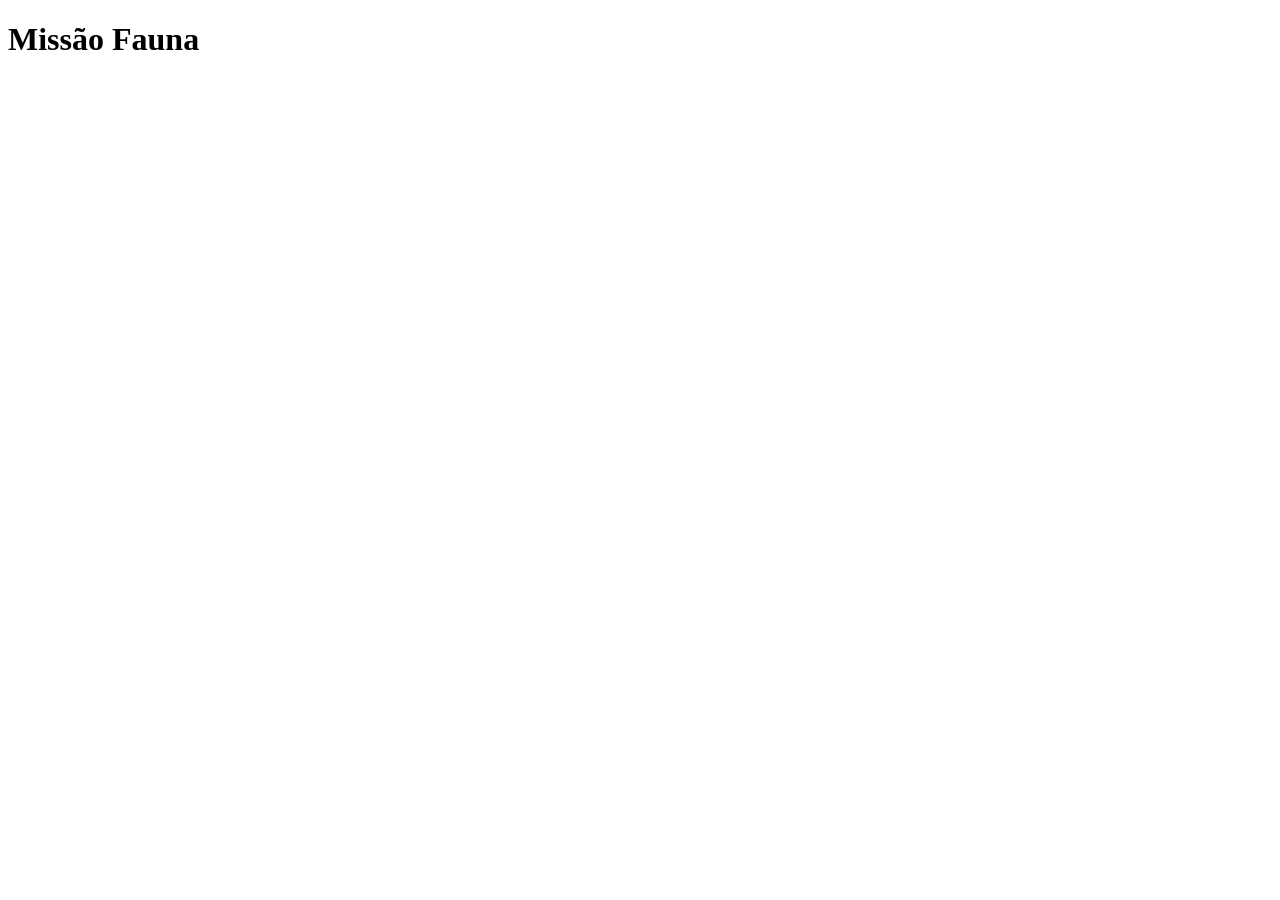
==== index.html @ 5fe19991 "nada ainda" ====
<!DOCTYPE html>
<html lang="en">
<head>
    <meta charset="UTF-8">
    <meta name="viewport" content="width=device-width, initial-scale=1.0">
    <title>Missão Fauna</title>
</head>
<body>
    <h1>Missão Fauna</h1>
</body>
</html>
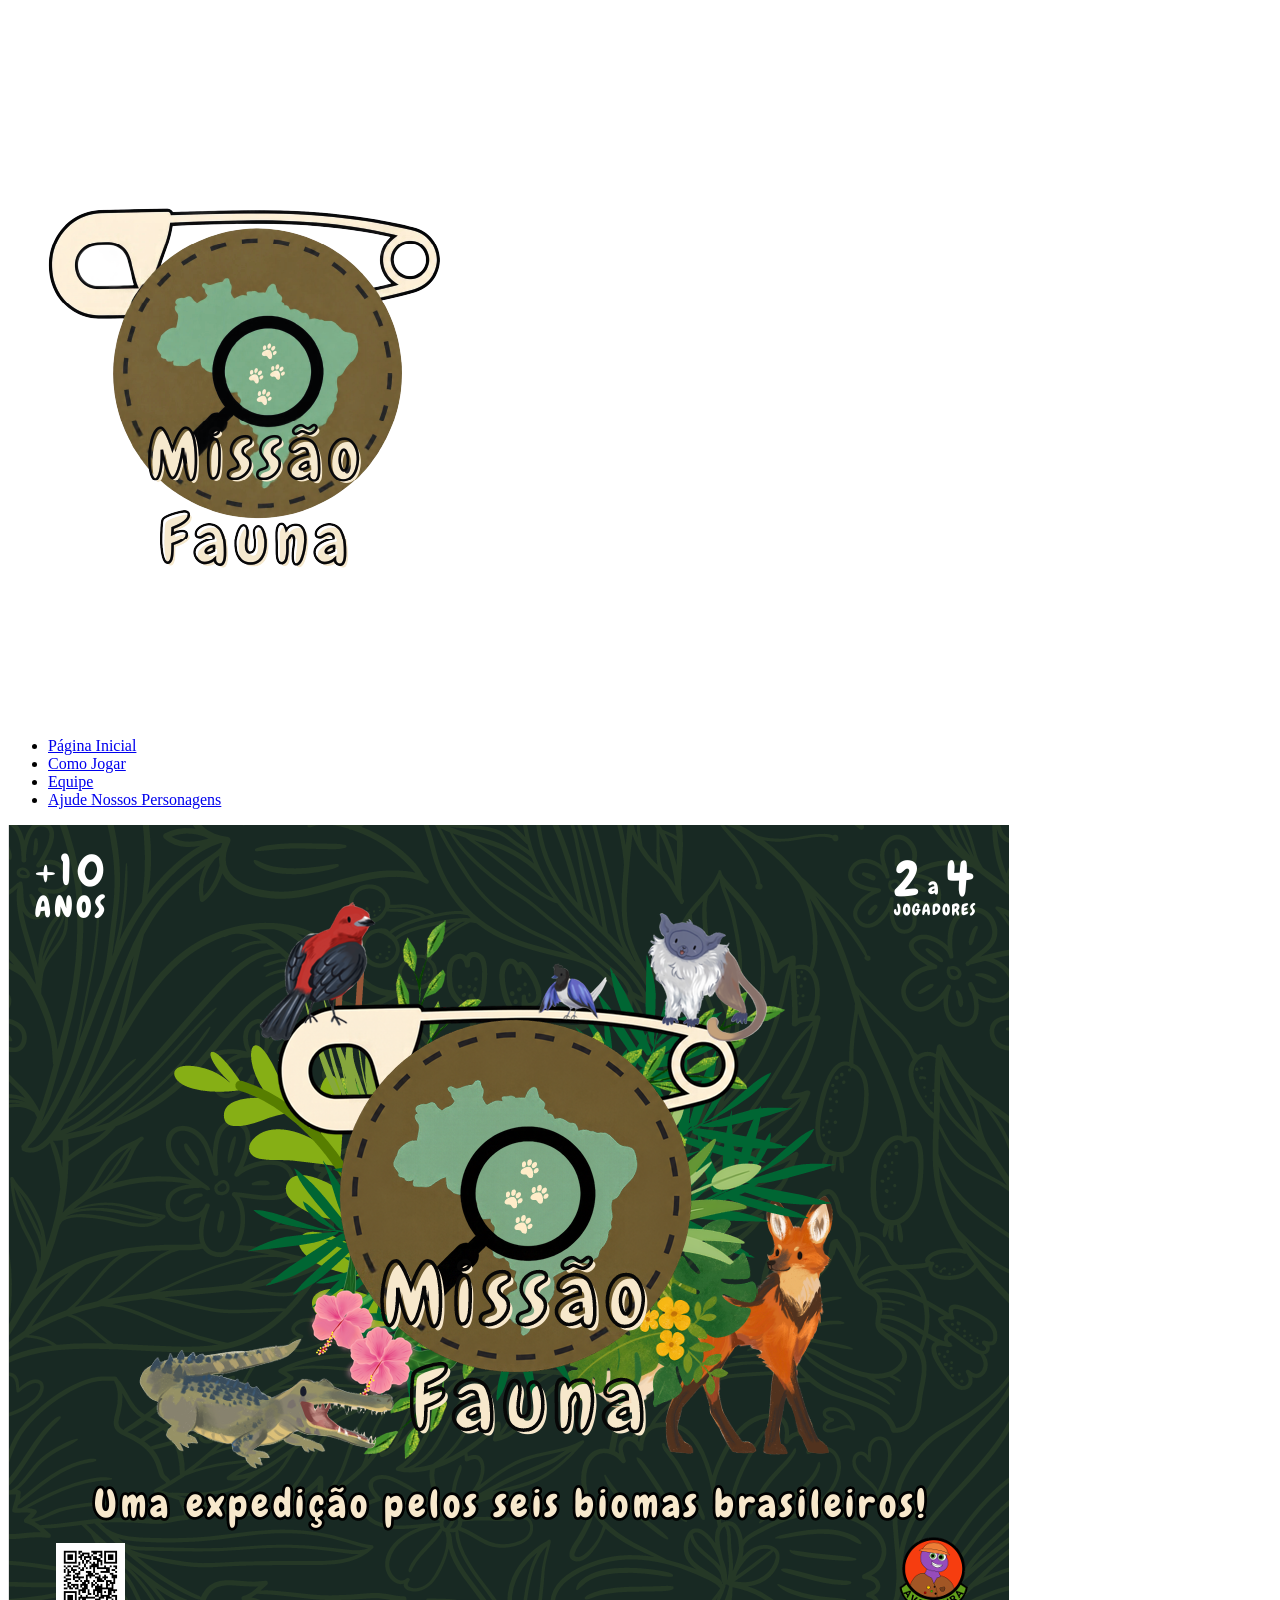
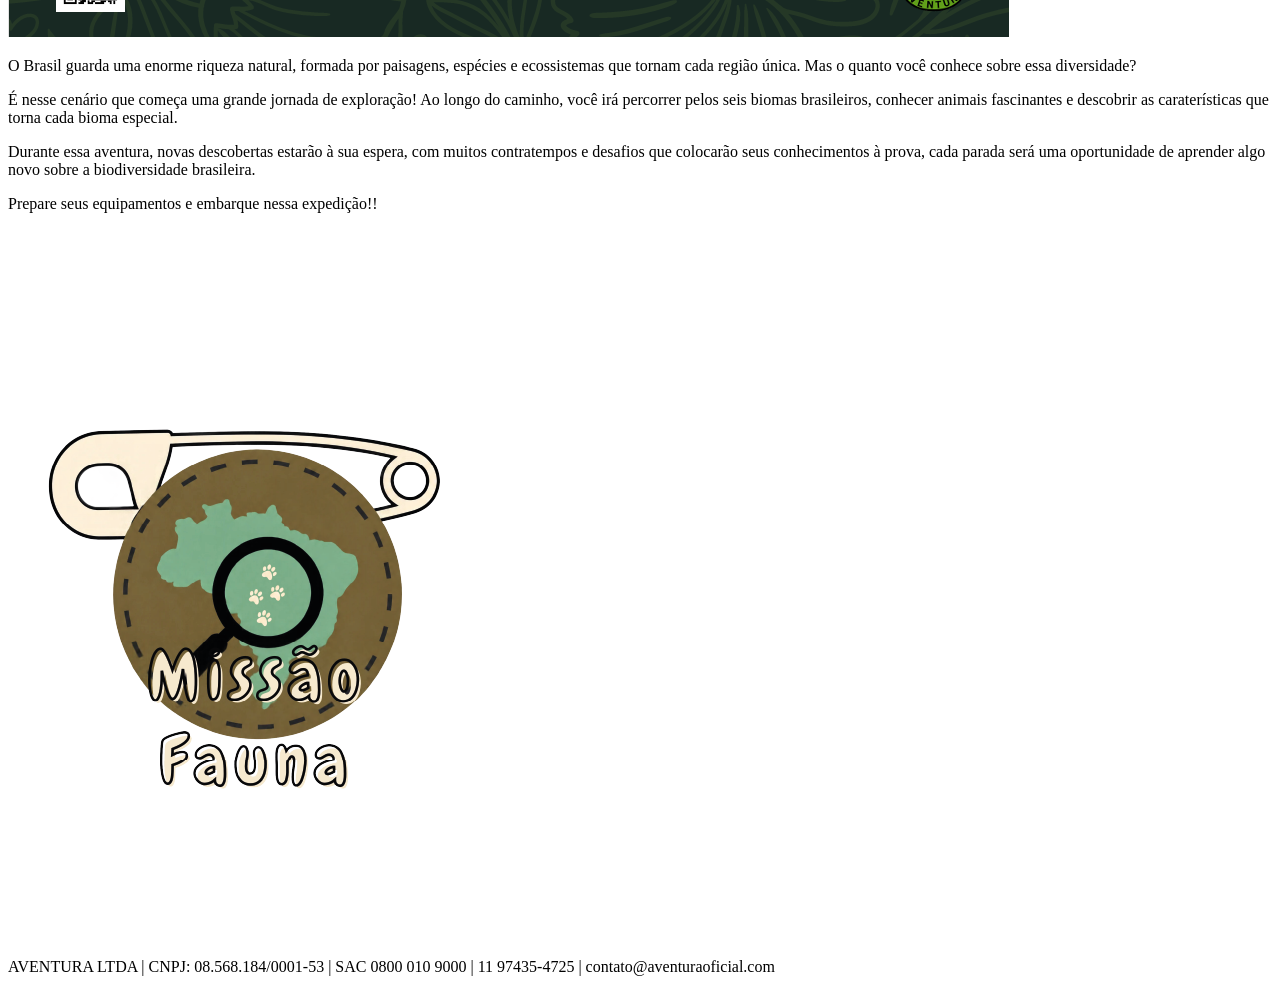
==== commit 7ac9bf1e: "primeira versao do site sem css" ====
--- a/index.html
+++ b/index.html
@@ -4,8 +4,46 @@
     <meta charset="UTF-8">
     <meta name="viewport" content="width=device-width, initial-scale=1.0">
     <title>Missão Fauna</title>
+    <link rel="stylesheet" href="missao-fauna-css.css">
 </head>
 <body>
-    <h1>Missão Fauna</h1>
+    <header>
+        <div>
+            <div> <!--div da imagem-->
+                <img src="logo-missao-fauna.png">
+            </div>
+            <nav> <!--menu de navegação-->
+                <ul>
+                    <li> <a href="index.html"> Página Inicial </a> </li>
+                    <li> <a href="como-jogar.html"> Como Jogar </a> </li>
+                    <li> <a href="equipe.html"> Equipe </a> </li>
+                    <li> <a href="ajude-nossos-personagens"> Ajude Nossos Personagens </a> </li>
+                </ul>
+            </nav>
+        </div>
+    </header>
+    <div> <!--Imagem mockup do jogo-->
+        <img src="foto-provisoria-home.png">
+    </div>
+    <div> <!--Texto de apresentação do jogo-->
+        <p>
+            O Brasil guarda uma enorme riqueza natural, formada por paisagens, espécies e ecossistemas que tornam cada região única. Mas o quanto você conhece sobre essa diversidade?
+        </p>
+        <p>
+            É nesse cenário que começa uma grande jornada de exploração! Ao longo do caminho, você irá percorrer pelos seis biomas brasileiros, conhecer animais fascinantes e descobrir as caraterísticas que torna cada bioma especial.
+        </p>
+        <p>
+            Durante essa aventura, novas descobertas estarão à sua espera, com muitos contratempos e desafios que colocarão seus conhecimentos à prova, cada parada será uma oportunidade de aprender algo novo sobre a biodiversidade brasileira.
+        </p>
+        <p>
+            Prepare seus equipamentos e embarque nessa expedição!!
+        </p>
+    </div>
+    <footer>
+        <img src="logo-missao-fauna.png">
+        <p>
+             AVENTURA LTDA | CNPJ: 08.568.184/0001-53 | SAC 0800 010 9000 | 11 97435-4725 | contato@aventuraoficial.com
+        </p>
+    </footer>
 </body>
 </html>
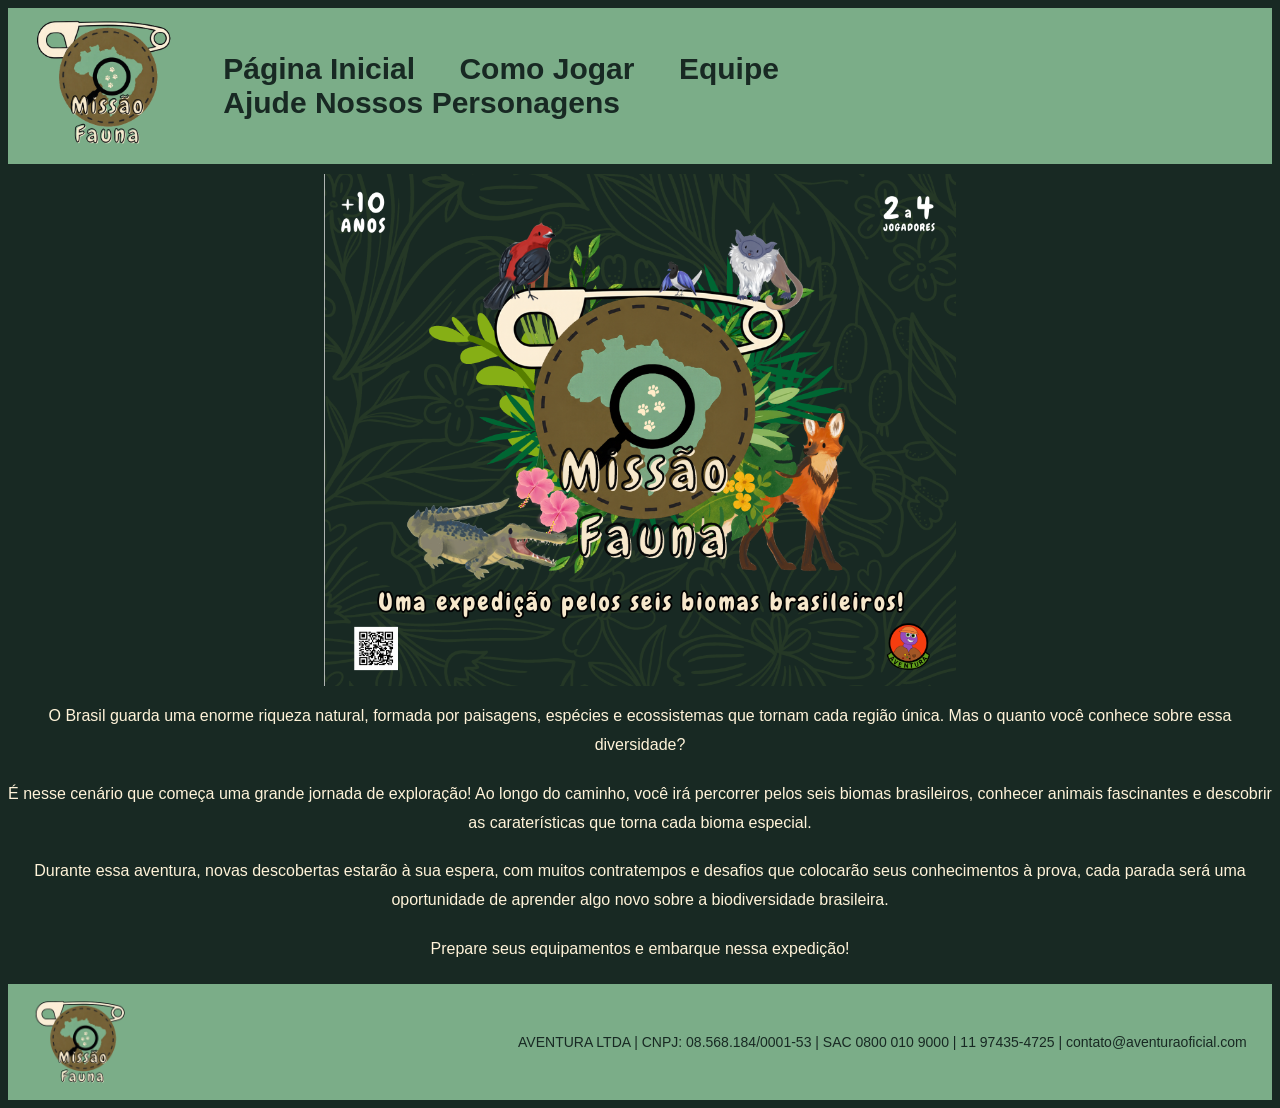
==== commit 9fd1705a: "primeiro css" ====
--- a/index.html
+++ b/index.html
@@ -7,25 +7,27 @@
     <link rel="stylesheet" href="missao-fauna-css.css">
 </head>
 <body>
-    <header>
-        <div>
+    <header> <!--cabeçalho do site-->
+        <div class="cabecalho">
             <div> <!--div da imagem-->
-                <img src="logo-missao-fauna.png">
+                <a href="index.html">
+                    <img src="logo-missao-fauna.png">
+                </a>
             </div>
-            <nav> <!--menu de navegação-->
+            <nav class="menu"> <!--menu de navegação-->
                 <ul>
                     <li> <a href="index.html"> Página Inicial </a> </li>
                     <li> <a href="como-jogar.html"> Como Jogar </a> </li>
                     <li> <a href="equipe.html"> Equipe </a> </li>
-                    <li> <a href="ajude-nossos-personagens"> Ajude Nossos Personagens </a> </li>
+                    <li> <a href="ajude-nossos-personagens.html"> Ajude Nossos Personagens </a> </li>
                 </ul>
             </nav>
         </div>
     </header>
-    <div> <!--Imagem mockup do jogo-->
+    <div class="imagem-jogo"> <!--Imagem mockup do jogo-->
         <img src="foto-provisoria-home.png">
     </div>
-    <div> <!--Texto de apresentação do jogo-->
+    <div class="texto"> <!--Texto de apresentação do jogo-->
         <p>
             O Brasil guarda uma enorme riqueza natural, formada por paisagens, espécies e ecossistemas que tornam cada região única. Mas o quanto você conhece sobre essa diversidade?
         </p>
@@ -36,7 +38,7 @@
             Durante essa aventura, novas descobertas estarão à sua espera, com muitos contratempos e desafios que colocarão seus conhecimentos à prova, cada parada será uma oportunidade de aprender algo novo sobre a biodiversidade brasileira.
         </p>
         <p>
-            Prepare seus equipamentos e embarque nessa expedição!!
+            Prepare seus equipamentos e embarque nessa expedição!
         </p>
     </div>
     <footer>
--- a/missao-fauna-css.css
+++ b/missao-fauna-css.css
@@ -0,0 +1,98 @@
+:root {
+    --verdeescuro: #182923;
+    --verdeapagado: #7bad88;
+    --creme: #fff3d9;
+    
+}
+body {
+    font-family: 'Trebuchet MS', 'Lucida Sans Unicode',
+    'Lucida Grande', 'Lucida Sans', Arial, sans-serif; /* Fonte */
+    color: var(--creme); /* Cor dos textos */
+    background-color: var(--verdeescuro); /* Fundo */
+}
+
+/* CABEÇALHO */
+header {
+    background-color: var(--verdeapagado); /* Fundo do cabeçalho */
+}
+
+header > .cabecalho {
+    display: flex; /* Logo e menu lado a lado */
+    align-items: center; /* Alinha verticalmente */
+    justify-content: space-between; /* Distribui os elementos */
+    padding: 2px 2%; /* Espaçamento interno */
+    min-height: 135px; /* Altura do cabeçalho */
+}
+
+/* LOGO */
+header img {
+    width: 150px; /* Largura da logo */
+    height: auto; /* Mantém proporção */
+}
+
+/* MENU */
+header ul {
+    list-style-type: none; /* Retira as bolinhas */
+}
+
+header li {
+    display: inline-block; /* Links lado a lado */
+    margin-right: 40px; /* Espaço entre links */
+}
+
+header a {
+    text-decoration: none; /* Retira sublinhado */
+    font-weight: bold; /* Texto em negrito */
+    color: var(--verdeescuro); /* Cor dos links */
+    font-size: 30px; /* Tamanho dos links */
+}
+
+header a:hover {
+    color: var(--creme); /* Cor ao passar o mouse */
+}
+
+/* IMAGEM DO JOGO */
+.imagem-jogo {
+    width: 50%; /* Largura da área */
+    margin: 10px auto; /* Centraliza horizontalmente */
+    text-align: center; /* Centraliza o conteúdo */
+}
+
+.imagem-jogo img {
+    width: 100%; /* Ocupa a largura da área */
+    height: auto; /* Mantém a proporção */
+    display: block; /* Evita espaços extras */
+    margin: 0 auto; /* Centraliza a imagem */
+}
+
+/* TEXTO DE APRESENTAÇÃO */
+.texto {
+    color: var(--creme); /* Cor do texto */
+    text-align: center; /* Texto centralizado */
+}
+
+.texto p {
+    font-size: 16px; /* Tamanho do texto */
+    line-height: 1.8; /* Espaçamento entre linhas */
+    margin-bottom: 20px; /* Espaço entre parágrafos */
+}
+
+/* RODAPÉ */
+footer {
+    background-color: var(--verdeapagado); /* Fundo verde */
+    color: var(--verdeescuro); /* Cor do texto */
+    padding: 10px 2%; /* Espaçamento interno */
+    display: flex; /* Logo e informações lado a lado */
+    align-items: center; /* Alinha verticalmente */
+    justify-content: space-between; /* Distribui elementos */
+}
+
+footer img {
+    width: 100px; /* Largura da logo */
+    height: auto; /* Mantém proporção */
+}
+
+footer p {
+    font-size: 14px; /* Tamanho do texto */
+    text-align: center; /* Centraliza informações */
+}
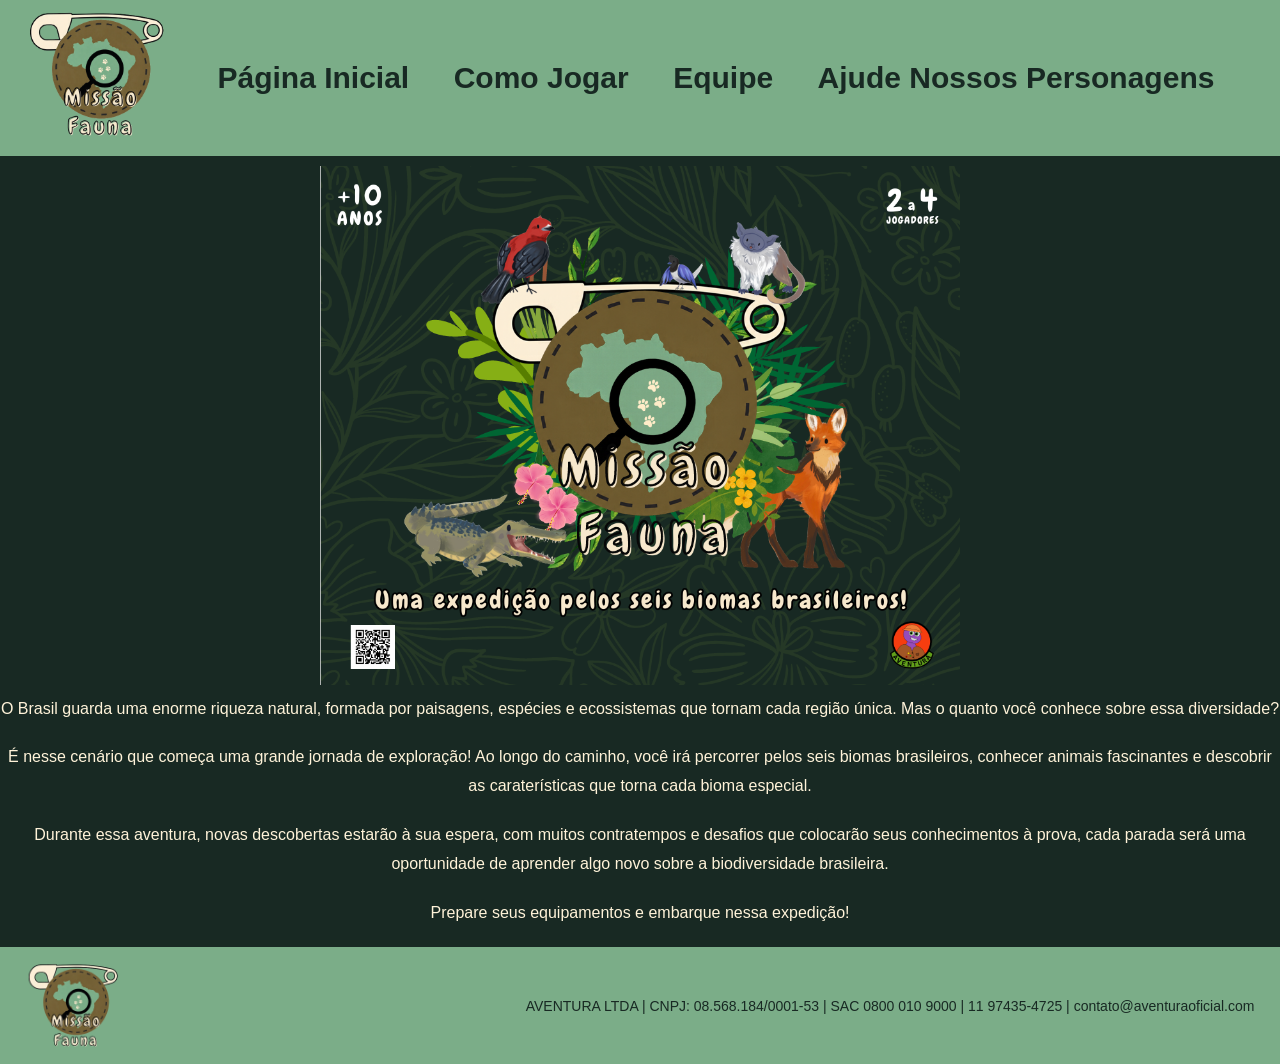
==== commit f576de62: "adição de rodapé em todas as páginas e ajuste das bordas do site." ====
--- a/index.html
+++ b/index.html
@@ -24,7 +24,7 @@
             </nav>
         </div>
     </header>
-    <div class="imagem-jogo"> <!--Imagem mockup do jogo-->
+    <div class="imagem-jogo"> <!--Imagem mockup do jogo para a página inicial-->
         <img src="foto-provisoria-home.png">
     </div>
     <div class="texto"> <!--Texto de apresentação do jogo-->
@@ -41,7 +41,7 @@
             Prepare seus equipamentos e embarque nessa expedição!
         </p>
     </div>
-    <footer>
+    <footer> <!--rodapé do site - contatos-->
         <img src="logo-missao-fauna.png">
         <p>
              AVENTURA LTDA | CNPJ: 08.568.184/0001-53 | SAC 0800 010 9000 | 11 97435-4725 | contato@aventuraoficial.com
--- a/missao-fauna-css.css
+++ b/missao-fauna-css.css
@@ -1,3 +1,9 @@
+* {
+    margin: 0; /* Remove as margens padrão dos elementos */
+    padding: 0; /* Remove os espaçamentos internos padrão */
+    box-sizing: border-box; /* Faz o padding e a borda serem considerados dentro da largura definida */
+}
+
 :root {
     --verdeescuro: #182923;
     --verdeapagado: #7bad88;
@@ -5,15 +11,21 @@
     
 }
 body {
+    margin: 0; /* Remove a margem padrão do navegador */
     font-family: 'Trebuchet MS', 'Lucida Sans Unicode',
     'Lucida Grande', 'Lucida Sans', Arial, sans-serif; /* Fonte */
     color: var(--creme); /* Cor dos textos */
     background-color: var(--verdeescuro); /* Fundo */
+    min-height: 100vh; /* Página ocupa pelo menos toda a altura da tela */
+    display: flex; /* Organiza as áreas da página */
+    flex-direction: column; /* Organiza verticalmente */
 }
+
 
 /* CABEÇALHO */
 header {
     background-color: var(--verdeapagado); /* Fundo do cabeçalho */
+    width: 100%; /* Ocupa toda a largura */
 }
 
 header > .cabecalho {
@@ -85,6 +97,7 @@
     display: flex; /* Logo e informações lado a lado */
     align-items: center; /* Alinha verticalmente */
     justify-content: space-between; /* Distribui elementos */
+    margin-top: auto; /* Empurra o rodapé para o final da página */
 }
 
 footer img {
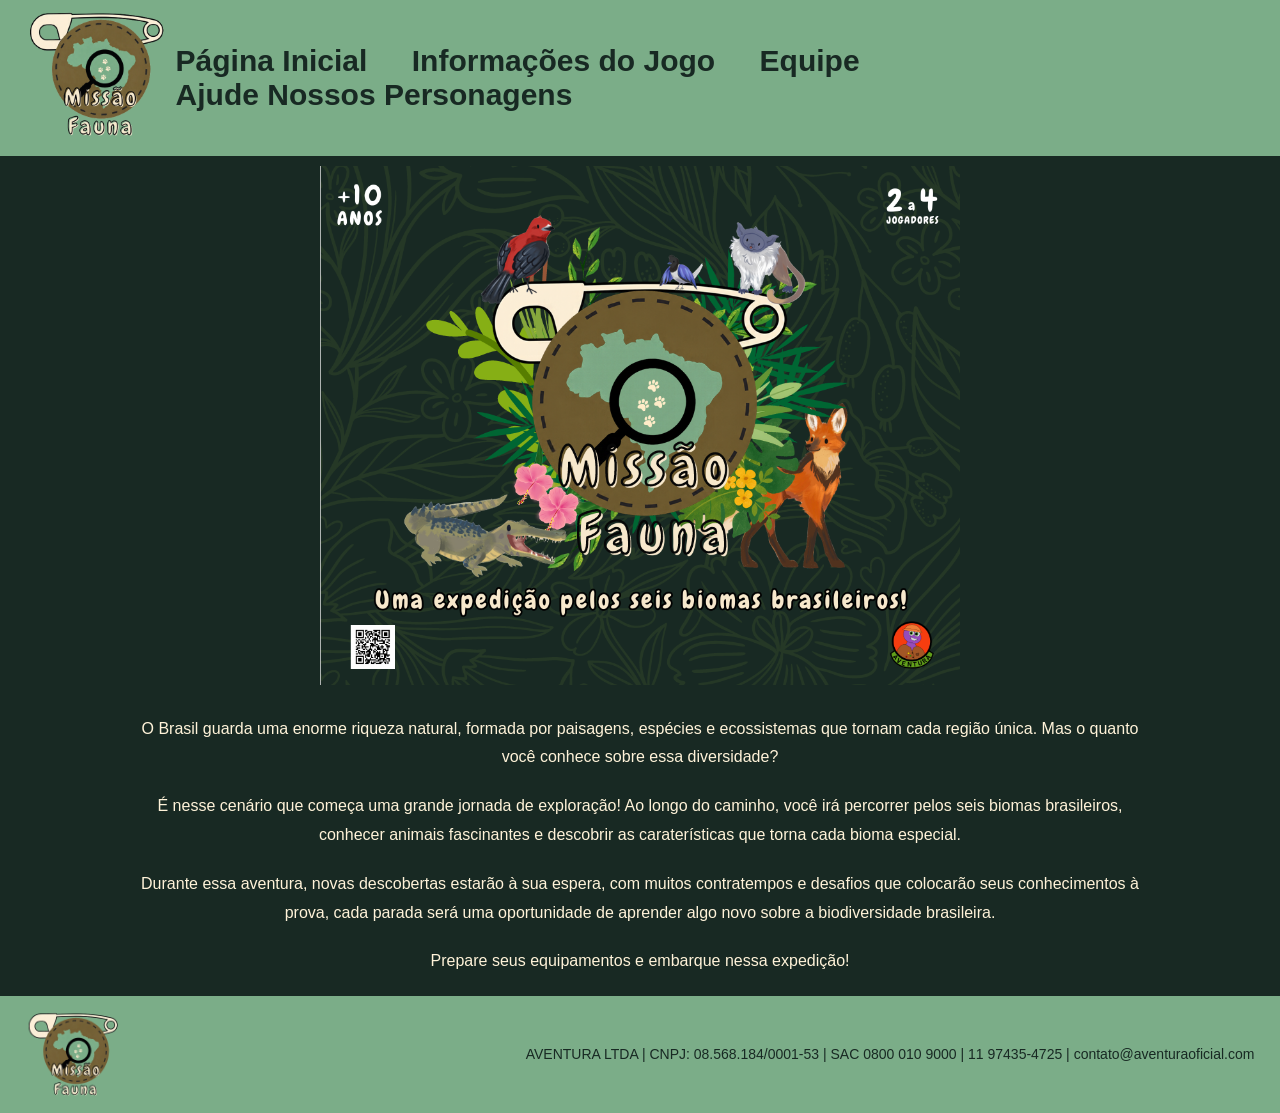
==== commit 73ad9152: "reorganização do projeto, ajustes no texto de apresentação e correção dos menus." ====
--- a/index.html
+++ b/index.html
@@ -11,23 +11,23 @@
         <div class="cabecalho">
             <div> <!--div da imagem-->
                 <a href="index.html">
-                    <img src="logo-missao-fauna.png">
+                    <img src="./imagens/logo-missao-fauna.png">
                 </a>
             </div>
             <nav class="menu"> <!--menu de navegação-->
                 <ul>
                     <li> <a href="index.html"> Página Inicial </a> </li>
-                    <li> <a href="como-jogar.html"> Como Jogar </a> </li>
-                    <li> <a href="equipe.html"> Equipe </a> </li>
-                    <li> <a href="ajude-nossos-personagens.html"> Ajude Nossos Personagens </a> </li>
+                    <li> <a href="./pages/infomacoes.html"> Informações do Jogo </a> </li>
+                    <li> <a href="./pages/equipe.html"> Equipe </a> </li>
+                    <li> <a href="./pages/ajude-nossos-personagens.html"> Ajude Nossos Personagens </a> </li>
                 </ul>
             </nav>
         </div>
     </header>
     <div class="imagem-jogo"> <!--Imagem mockup do jogo para a página inicial-->
-        <img src="foto-provisoria-home.png">
+        <img src="./imagens/foto-provisoria-home.png">
     </div>
-    <div class="texto"> <!--Texto de apresentação do jogo-->
+    <div class="apresentacao"> <!--Texto de apresentação do jogo-->
         <p>
             O Brasil guarda uma enorme riqueza natural, formada por paisagens, espécies e ecossistemas que tornam cada região única. Mas o quanto você conhece sobre essa diversidade?
         </p>
@@ -42,7 +42,7 @@
         </p>
     </div>
     <footer> <!--rodapé do site - contatos-->
-        <img src="logo-missao-fauna.png">
+        <img src="./imagens/logo-missao-fauna.png">
         <p>
              AVENTURA LTDA | CNPJ: 08.568.184/0001-53 | SAC 0800 010 9000 | 11 97435-4725 | contato@aventuraoficial.com
         </p>
--- a/missao-fauna-css.css
+++ b/missao-fauna-css.css
@@ -78,15 +78,17 @@
 }
 
 /* TEXTO DE APRESENTAÇÃO */
-.texto {
+.apresentacao {
     color: var(--creme); /* Cor do texto */
     text-align: center; /* Texto centralizado */
 }
 
-.texto p {
+.apresentacao p {
     font-size: 16px; /* Tamanho do texto */
     line-height: 1.8; /* Espaçamento entre linhas */
     margin-bottom: 20px; /* Espaço entre parágrafos */
+    margin: 20px auto 20px; /* Centraliza o parágrafo */
+    width: 1000px; /* Comprimento do texto */
 }
 
 /* RODAPÉ */
@@ -108,4 +110,5 @@
 footer p {
     font-size: 14px; /* Tamanho do texto */
     text-align: center; /* Centraliza informações */
-}+}
+
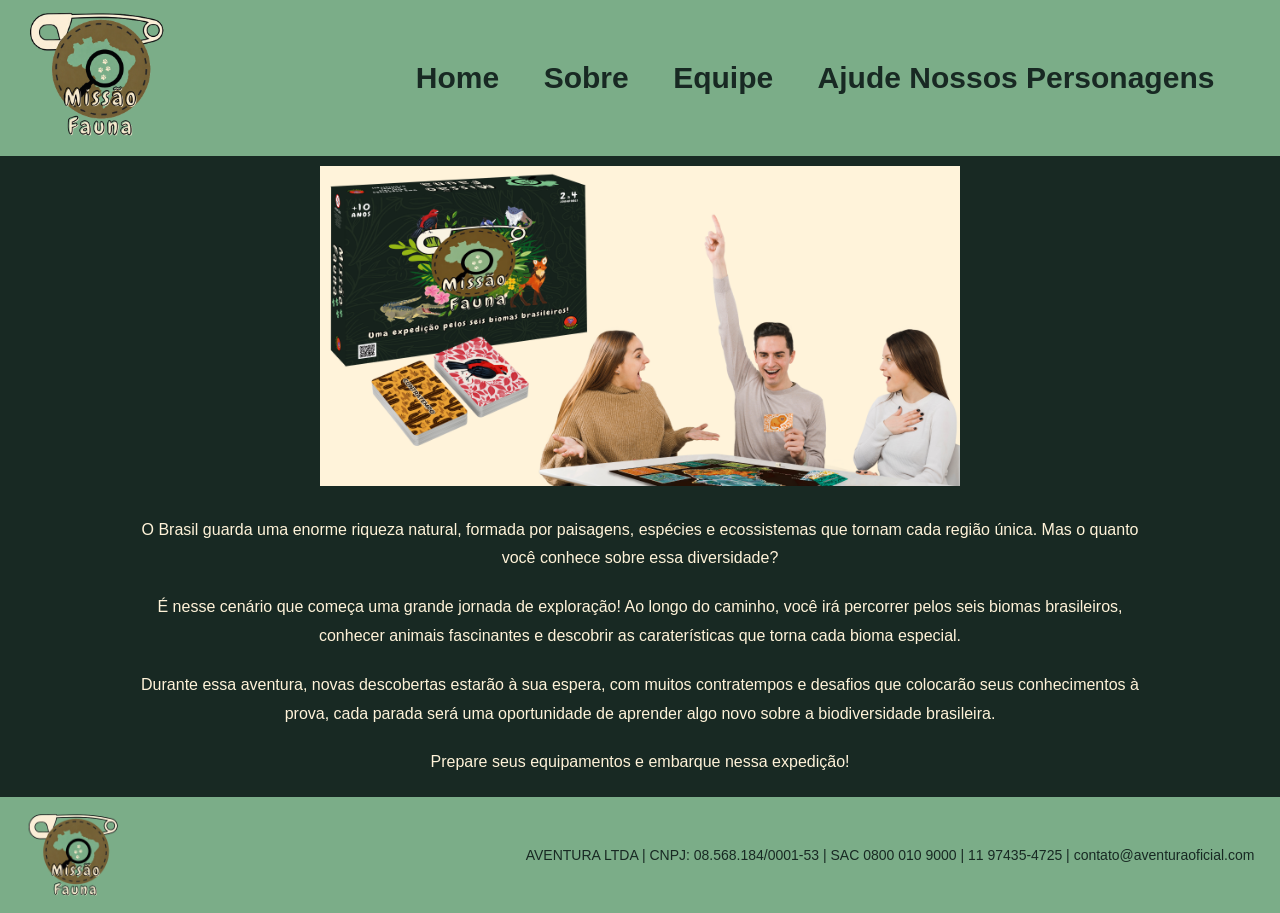
==== commit 63caffbf: "css do carometro" ====
--- a/index.html
+++ b/index.html
@@ -16,8 +16,8 @@
             </div>
             <nav class="menu"> <!--menu de navegação-->
                 <ul>
-                    <li> <a href="index.html"> Página Inicial </a> </li>
-                    <li> <a href="./pages/infomacoes.html"> Informações do Jogo </a> </li>
+                    <li> <a href="index.html"> Home </a> </li>
+                    <li> <a href="./pages/infomacoes.html"> Sobre </a> </li>
                     <li> <a href="./pages/equipe.html"> Equipe </a> </li>
                     <li> <a href="./pages/ajude-nossos-personagens.html"> Ajude Nossos Personagens </a> </li>
                 </ul>
@@ -25,7 +25,7 @@
         </div>
     </header>
     <div class="imagem-jogo"> <!--Imagem mockup do jogo para a página inicial-->
-        <img src="./imagens/foto-provisoria-home.png">
+        <img src="./imagens/banner-home-hotsite.png">
     </div>
     <div class="apresentacao"> <!--Texto de apresentação do jogo-->
         <p>
--- a/missao-fauna-css.css
+++ b/missao-fauna-css.css
@@ -8,6 +8,7 @@
     --verdeescuro: #182923;
     --verdeapagado: #7bad88;
     --creme: #fff3d9;
+    --marrom: #29170b;
     
 }
 body {
@@ -112,3 +113,223 @@
     text-align: center; /* Centraliza informações */
 }
 
+/* CARDS BIOMAS */
+.biomas {
+  width: 90%;
+  max-width: 1100px;
+  margin: 40px auto 80px;
+  display: grid;
+  grid-template-columns: repeat(3, 1fr);
+  gap: 25px;
+}
+
+.card {
+  position: relative;
+  aspect-ratio: 10 / 7.5;
+  overflow: hidden;
+  border-radius: 12px;
+  cursor: pointer;
+  -webkit-tap-highlight-color: transparent; /* tira o flash colorido ao tocar no celular */
+}
+
+/* Contorno visível só ao navegar pelo teclado */
+.card:focus {
+  outline: none;
+}
+
+.card:focus-visible {
+  outline: 3px solid #f5c542;
+  outline-offset: 3px;
+}
+
+/* As duas imagens ficam empilhadas, ocupando o card inteiro */
+.card img {
+  position: absolute;
+  inset: 0;
+  display: block;
+  width: 100%;
+  height: 100%;
+  object-fit: cover;
+}
+
+/* Antes do clique aparece a frente.
+   No clique, o verso aparece por cima com fade.
+   A frente não some, então não há clarão no meio da troca. */
+.card .verso {
+  z-index: 1;
+  opacity: 0;
+  transition: opacity 0.4s ease;
+}
+
+.card.ativo .verso {
+  opacity: 1;
+}
+
+/* Texto por cima das duas imagens */
+.info {
+  position: absolute;
+  inset: 0;
+  z-index: 2;
+  color: #000;
+  display: flex;
+  flex-direction: column;
+  align-items: center;
+  text-align: center;
+  padding: 20px;
+  overflow-y: auto;
+  opacity: 0;
+  pointer-events: none;
+  transition: opacity 0.4s ease;
+}
+
+.card.ativo .info {
+  opacity: 1;
+  pointer-events: auto;
+}
+
+/* Centraliza o texto na vertical sem cortar o topo quando ele é longo */
+.info > :first-child {
+  margin-top: auto;
+}
+
+.info > :last-child {
+  margin-bottom: auto;
+}
+
+.info h2 {
+  margin: 0 0 10px;
+  font-size: 1.4rem;
+}
+
+.info p {
+  margin: 0;
+  font-size: 0.9rem;
+  line-height: 1.4;
+}
+
+/* Tablets: 2 colunas */
+@media (max-width: 900px) {
+  .biomas {
+    grid-template-columns: repeat(2, 1fr);
+  }
+}
+
+/* Celulares: 1 coluna e um pouco menos de espaço interno */
+@media (max-width: 600px) {
+  .biomas {
+    grid-template-columns: 1fr;
+  }
+
+  .info {
+    padding: 14px;
+  }
+
+  .info h2 {
+    font-size: 1.2rem;
+  }
+}
+
+/* DIÁRIO DE CAMPO (HISTÓRIA E OBJETIVO) */
+
+#historia,
+#objetivo {
+  background-color: var(--creme);
+  color: var(--marrom);
+  width: 90%;
+  max-width: 1100px;
+  margin: 40px auto;
+  padding: 40px 50px;
+  border-radius: 6px;
+  box-shadow: 0 8px 24px rgba(0, 0, 0, 0.35); /* sombra de papel sobre a mesa */
+}
+
+/* Títulos */
+#historia > h2,
+#objetivo > h2 {
+  font-size: 2rem;
+  margin-bottom: 8px;
+}
+
+#historia > h4 {
+  font-style: italic;
+  font-weight: normal;
+  opacity: 0.8;
+  margin-bottom: 24px;
+}
+
+/* Parágrafos e lista (só os diretos da seção, para não afetar os cards) */
+#historia > p,
+#objetivo > p {
+  line-height: 1.8;
+  margin-bottom: 16px;
+}
+
+#objetivo > ul {
+  padding-left: 24px;
+  line-height: 1.8;
+  margin-bottom: 16px;
+}
+
+/* Cards dentro da página do diário */
+#historia .biomas {
+  width: 100%;
+  margin: 32px auto 0;
+}
+
+/* Celular: menos espaço interno */
+@media (max-width: 600px) {
+  #historia,
+  #objetivo {
+    width: 94%;
+    padding: 24px 20px;
+  }
+
+  #historia > h2,
+  #objetivo > h2 {
+    font-size: 1.6rem;
+  }
+}
+
+/* CARÔMETRO (EQUIPE) */
+.carometro {
+  width: 90%;
+  max-width: 1000px; /* mesma largura da grade de biomas dentro do diário */
+  margin: 40px auto 80px;
+  display: flex;
+  flex-wrap: wrap;
+  justify-content: center; /* centraliza a carta que sobra na última linha */
+  gap: 25px;
+}
+
+/* Cada carta: mesmo formato e cantos das cards dos biomas */
+.carometro > div {
+  width: calc((100% - 50px) / 3); /* 3 por linha, descontando os 2 espaços de 25px */
+  aspect-ratio: 10 / 7.5;
+  overflow: hidden;
+  border-radius: 12px;
+}
+
+.carometro img {
+  display: block;
+  width: 100%;
+  height: 100%;
+  object-fit: cover;
+}
+
+/* Tablets: 2 por linha */
+@media (max-width: 900px) {
+  .carometro > div {
+    width: calc((100% - 25px) / 2);
+  }
+}
+
+/* Celulares: 1 por linha */
+@media (max-width: 600px) {
+  .carometro {
+    width: 94%;
+  }
+
+  .carometro > div {
+    width: 100%;
+  }
+}
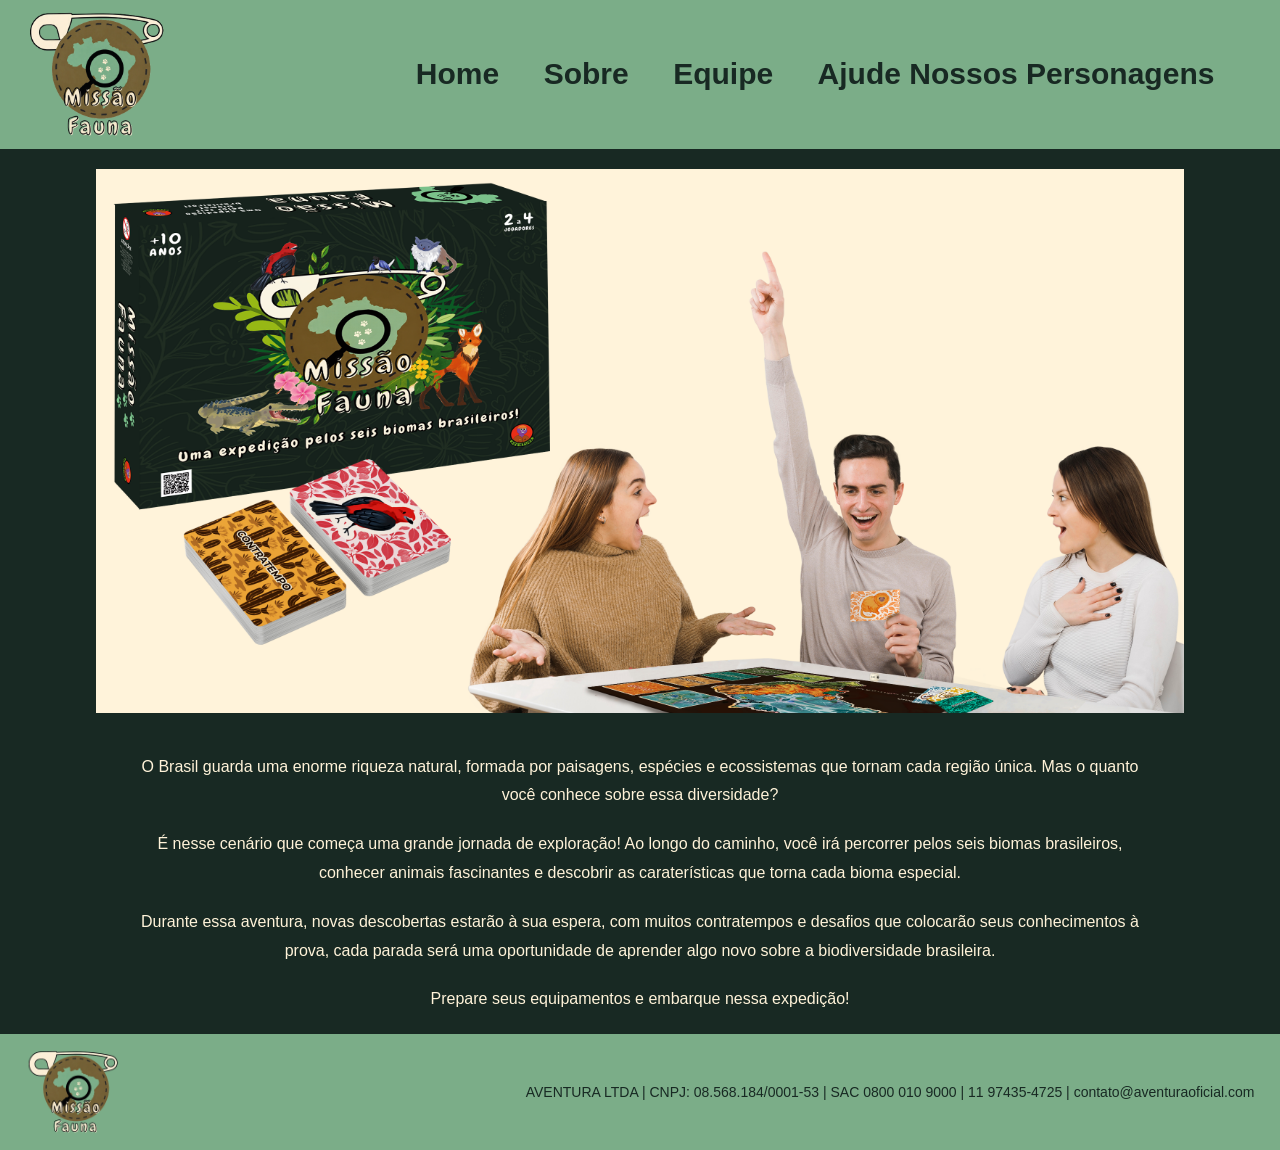
==== commit f81bcffd: "Ajustes de responsividade" ====
--- a/index.html
+++ b/index.html
@@ -5,6 +5,7 @@
     <meta name="viewport" content="width=device-width, initial-scale=1.0">
     <title>Missão Fauna</title>
     <link rel="stylesheet" href="missao-fauna-css.css">
+    <script src="script.js" defer></script>
 </head>
 <body>
     <header> <!--cabeçalho do site-->
@@ -14,7 +15,12 @@
                     <img src="./imagens/logo-missao-fauna.png">
                 </a>
             </div>
-            <nav class="menu"> <!--menu de navegação-->
+            <button class="menu-burger" type="button" aria-label="Abrir menu" aria-expanded="false" aria-controls="menu-principal"> <!--botão do menu no celular-->
+                <span></span>
+                <span></span>
+                <span></span>
+            </button>
+            <nav class="menu" id="menu-principal"> <!--menu de navegação-->
                 <ul>
                     <li> <a href="index.html"> Home </a> </li>
                     <li> <a href="./pages/infomacoes.html"> Sobre </a> </li>
@@ -25,7 +31,7 @@
         </div>
     </header>
     <div class="imagem-jogo"> <!--Imagem mockup do jogo para a página inicial-->
-        <img src="./imagens/banner-home-hotsite.png">
+        <img src="./imagens/banner-home-hotsite.png" alt="Banner do jogo Missão Fauna">
     </div>
     <div class="apresentacao"> <!--Texto de apresentação do jogo-->
         <p>
@@ -41,6 +47,11 @@
             Prepare seus equipamentos e embarque nessa expedição!
         </p>
     </div>
+    <button class="voltar-topo" type="button" aria-label="Voltar ao início da página"> <!--botão de voltar ao topo-->
+        <svg viewBox="0 0 24 24" width="24" height="24" aria-hidden="true">
+            <path d="M12 5l-7 7m7-7l7 7M12 5v14" fill="none" stroke="currentColor" stroke-width="2.5" stroke-linecap="round" stroke-linejoin="round"/>
+        </svg>
+    </button>
     <footer> <!--rodapé do site - contatos-->
         <img src="./imagens/logo-missao-fauna.png">
         <p>
--- a/missao-fauna-css.css
+++ b/missao-fauna-css.css
@@ -1,7 +1,29 @@
+/* =========================================================
+   MISSÃO FAUNA - FOLHA DE ESTILO
+   ---------------------------------------------------------
+   Índice:
+     1. Reset e variáveis de cor
+     2. Base (body)
+     3. Cabeçalho (logo + menu)
+     4. Menu burger (botão do celular)
+     5. Página inicial (banner + apresentação)
+     6. Rodapé
+     7. Submenu da página Informações
+        + Diário de campo (seções História e Objetivo)
+     8. Cards dos biomas
+     9. Carômetro (página Equipe)
+    10. Botão de voltar ao topo
+    11. Responsividade (telas médias, tablets e celulares)
+   ========================================================= */
+
+
+/* =========================================================
+   1. RESET E VARIÁVEIS DE COR
+   ========================================================= */
 * {
     margin: 0; /* Remove as margens padrão dos elementos */
     padding: 0; /* Remove os espaçamentos internos padrão */
-    box-sizing: border-box; /* Faz o padding e a borda serem considerados dentro da largura definida */
+    box-sizing: border-box; /* Padding e borda ficam dentro da largura definida */
 }
 
 :root {
@@ -9,10 +31,19 @@
     --verdeapagado: #7bad88;
     --creme: #fff3d9;
     --marrom: #29170b;
-    
-}
+    --amarelo: #f5c542; /* Contorno de foco (navegação por teclado) */
+}
+
+/* Imagens nunca ultrapassam a largura da tela */
+img {
+    max-width: 100%;
+}
+
+
+/* =========================================================
+   2. BASE
+   ========================================================= */
 body {
-    margin: 0; /* Remove a margem padrão do navegador */
     font-family: 'Trebuchet MS', 'Lucida Sans Unicode',
     'Lucida Grande', 'Lucida Sans', Arial, sans-serif; /* Fonte */
     color: var(--creme); /* Cor dos textos */
@@ -23,10 +54,14 @@
 }
 
 
-/* CABEÇALHO */
+/* =========================================================
+   3. CABEÇALHO
+   ========================================================= */
 header {
     background-color: var(--verdeapagado); /* Fundo do cabeçalho */
     width: 100%; /* Ocupa toda a largura */
+    position: relative; /* Referência para o menu suspenso do celular */
+    z-index: 10; /* Menu aberto fica por cima do conteúdo */
 }
 
 header > .cabecalho {
@@ -37,13 +72,14 @@
     min-height: 135px; /* Altura do cabeçalho */
 }
 
-/* LOGO */
+/* --- Logo --- */
 header img {
+    display: block; /* Evita espaço extra embaixo da imagem */
     width: 150px; /* Largura da logo */
     height: auto; /* Mantém proporção */
 }
 
-/* MENU */
+/* --- Menu de navegação --- */
 header ul {
     list-style-type: none; /* Retira as bolinhas */
 }
@@ -64,10 +100,62 @@
     color: var(--creme); /* Cor ao passar o mouse */
 }
 
-/* IMAGEM DO JOGO */
+
+/* =========================================================
+   4. MENU BURGER (só aparece no celular/tablet - ver seção 10)
+   ========================================================= */
+.menu-burger {
+    display: none; /* Escondido no computador */
+    flex-direction: column; /* Três tracinhos empilhados */
+    justify-content: center;
+    gap: 6px; /* Espaço entre os tracinhos */
+    width: 48px;
+    height: 48px;
+    padding: 8px;
+    background: none;
+    border: none;
+    cursor: pointer;
+    -webkit-tap-highlight-color: transparent; /* Tira o flash ao tocar */
+}
+
+/* Cada tracinho do burger */
+.menu-burger span {
+    display: block;
+    width: 100%;
+    height: 4px;
+    border-radius: 2px;
+    background-color: var(--verdeescuro);
+    transition: transform 0.3s ease, opacity 0.3s ease;
+}
+
+.menu-burger:focus-visible {
+    outline: 3px solid var(--amarelo);
+    outline-offset: 2px;
+}
+
+/* Animação: os tracinhos viram um "X" quando o menu está aberto */
+.menu-burger[aria-expanded="true"] span:nth-child(1) {
+    transform: translateY(10px) rotate(45deg);
+}
+
+.menu-burger[aria-expanded="true"] span:nth-child(2) {
+    opacity: 0;
+}
+
+.menu-burger[aria-expanded="true"] span:nth-child(3) {
+    transform: translateY(-10px) rotate(-45deg);
+}
+
+
+/* =========================================================
+   5. PÁGINA INICIAL
+   ========================================================= */
+
+/* --- Banner (imagem do jogo) --- */
 .imagem-jogo {
-    width: 50%; /* Largura da área */
-    margin: 10px auto; /* Centraliza horizontalmente */
+    width: 85%; /* Largura da área do banner */
+    max-width: 1400px; /* Limite em telas muito grandes */
+    margin: 20px auto; /* Centraliza horizontalmente */
     text-align: center; /* Centraliza o conteúdo */
 }
 
@@ -78,21 +166,24 @@
     margin: 0 auto; /* Centraliza a imagem */
 }
 
-/* TEXTO DE APRESENTAÇÃO */
+/* --- Texto de apresentação --- */
 .apresentacao {
     color: var(--creme); /* Cor do texto */
     text-align: center; /* Texto centralizado */
+    padding: 0 16px; /* Respiro nas laterais em telas pequenas */
 }
 
 .apresentacao p {
     font-size: 16px; /* Tamanho do texto */
     line-height: 1.8; /* Espaçamento entre linhas */
-    margin-bottom: 20px; /* Espaço entre parágrafos */
-    margin: 20px auto 20px; /* Centraliza o parágrafo */
-    width: 1000px; /* Comprimento do texto */
-}
-
-/* RODAPÉ */
+    margin: 20px auto; /* Centraliza o parágrafo */
+    max-width: 1000px; /* Comprimento máximo do texto */
+}
+
+
+/* =========================================================
+   6. RODAPÉ
+   ========================================================= */
 footer {
     background-color: var(--verdeapagado); /* Fundo verde */
     color: var(--verdeescuro); /* Cor do texto */
@@ -100,6 +191,7 @@
     display: flex; /* Logo e informações lado a lado */
     align-items: center; /* Alinha verticalmente */
     justify-content: space-between; /* Distribui elementos */
+    gap: 16px; /* Espaço entre logo e texto */
     margin-top: auto; /* Empurra o rodapé para o final da página */
 }
 
@@ -113,223 +205,469 @@
     text-align: center; /* Centraliza informações */
 }
 
-/* CARDS BIOMAS */
+
+/* =========================================================
+   7. SUBMENU DA PÁGINA INFORMAÇÕES
+   ========================================================= */
+
+/* Rolagem suave ao clicar nos links do submenu */
+html {
+    scroll-behavior: smooth;
+}
+
+/* Barra do submenu: fica grudada no topo ao rolar a página */
+.submenu {
+    position: sticky;
+    top: 0;
+    z-index: 5;
+    display: flex;
+    justify-content: center; /* Centraliza os botões */
+    gap: 16px;
+    padding: 16px;
+    background-color: var(--verdeescuro);
+    border-bottom: 1px solid rgba(123, 173, 136, 0.3); /* Linha sutil embaixo */
+}
+
+/* Cada botão do submenu */
+.submenu a {
+    display: flex;
+    flex-direction: column; /* Título em cima, subtítulo embaixo */
+    align-items: center;
+    text-align: center;
+    padding: 10px 24px;
+    border: 2px solid var(--verdeapagado);
+    border-radius: 999px; /* Formato de pílula */
+    color: var(--creme);
+    text-decoration: none;
+    font-weight: bold;
+    font-size: 16px;
+    white-space: nowrap; /* Não quebra o texto do botão */
+    transition: background-color 0.25s ease, color 0.25s ease;
+    -webkit-tap-highlight-color: transparent;
+}
+
+/* Subtítulo (ex.: "Diário de Campo") */
+.submenu small {
+    font-size: 12px;
+    font-weight: normal;
+    opacity: 0.8;
+}
+
+/* Botão ao passar o mouse ou da seção que está na tela */
+.submenu a:hover,
+.submenu a.ativo {
+    background-color: var(--verdeapagado);
+    color: var(--verdeescuro);
+}
+
+.submenu a:focus-visible {
+    outline: 3px solid var(--amarelo);
+    outline-offset: 3px;
+}
+
+/* Ao pular para uma seção, o título não fica escondido atrás do submenu */
+main section[id] {
+    scroll-margin-top: 110px;
+}
+
+
+/* =========================================================
+   7.1 DIÁRIO DE CAMPO (HISTÓRIA E OBJETIVO)
+   ========================================================= */
+#historia,
+#objetivo {
+    background-color: var(--creme);
+    color: var(--marrom);
+    width: 90%;
+    max-width: 1100px;
+    margin: 40px auto;
+    padding: 40px 50px;
+    border-radius: 6px;
+    box-shadow: 0 8px 24px rgba(0, 0, 0, 0.35); /* Sombra de papel sobre a mesa */
+}
+
+/* --- Títulos --- */
+#historia > h2,
+#objetivo > h2 {
+    font-size: 2rem;
+    margin-bottom: 8px;
+}
+
+#historia > h4 {
+    font-style: italic;
+    font-weight: normal;
+    opacity: 0.8;
+    margin-bottom: 24px;
+}
+
+/* --- Parágrafos e lista (só os diretos da seção, para não afetar os cards) --- */
+#historia > p,
+#objetivo > p {
+    line-height: 1.8;
+    margin-bottom: 16px;
+}
+
+#objetivo > ul {
+    padding-left: 24px;
+    line-height: 1.8;
+    margin-bottom: 16px;
+}
+
+/* --- Cards dentro da página do diário --- */
+#historia .biomas {
+    width: 100%;
+    margin: 32px auto 0;
+}
+
+
+/* =========================================================
+   8. CARDS DOS BIOMAS
+   ========================================================= */
 .biomas {
-  width: 90%;
-  max-width: 1100px;
-  margin: 40px auto 80px;
-  display: grid;
-  grid-template-columns: repeat(3, 1fr);
-  gap: 25px;
+    width: 90%;
+    max-width: 1100px;
+    margin: 40px auto 80px;
+    display: grid;
+    grid-template-columns: repeat(3, 1fr); /* 3 colunas no computador */
+    gap: 25px;
 }
 
 .card {
-  position: relative;
-  aspect-ratio: 10 / 7.5;
-  overflow: hidden;
-  border-radius: 12px;
-  cursor: pointer;
-  -webkit-tap-highlight-color: transparent; /* tira o flash colorido ao tocar no celular */
+    position: relative;
+    aspect-ratio: 10 / 7.5;
+    overflow: hidden;
+    border-radius: 12px;
+    cursor: pointer;
+    -webkit-tap-highlight-color: transparent; /* Tira o flash colorido ao tocar no celular */
 }
 
 /* Contorno visível só ao navegar pelo teclado */
 .card:focus {
-  outline: none;
+    outline: none;
 }
 
 .card:focus-visible {
-  outline: 3px solid #f5c542;
-  outline-offset: 3px;
+    outline: 3px solid var(--amarelo);
+    outline-offset: 3px;
 }
 
 /* As duas imagens ficam empilhadas, ocupando o card inteiro */
 .card img {
-  position: absolute;
-  inset: 0;
-  display: block;
-  width: 100%;
-  height: 100%;
-  object-fit: cover;
+    position: absolute;
+    inset: 0;
+    display: block;
+    width: 100%;
+    height: 100%;
+    object-fit: cover;
 }
 
 /* Antes do clique aparece a frente.
    No clique, o verso aparece por cima com fade.
    A frente não some, então não há clarão no meio da troca. */
 .card .verso {
-  z-index: 1;
-  opacity: 0;
-  transition: opacity 0.4s ease;
+    z-index: 1;
+    opacity: 0;
+    transition: opacity 0.4s ease;
 }
 
 .card.ativo .verso {
-  opacity: 1;
-}
-
-/* Texto por cima das duas imagens */
+    opacity: 1;
+}
+
+/* --- Texto por cima das duas imagens --- */
 .info {
-  position: absolute;
-  inset: 0;
-  z-index: 2;
-  color: #000;
-  display: flex;
-  flex-direction: column;
-  align-items: center;
-  text-align: center;
-  padding: 20px;
-  overflow-y: auto;
-  opacity: 0;
-  pointer-events: none;
-  transition: opacity 0.4s ease;
+    position: absolute;
+    inset: 0;
+    z-index: 2;
+    color: #000;
+    display: flex;
+    flex-direction: column;
+    align-items: center;
+    text-align: center;
+    padding: 20px;
+    overflow-y: auto;
+    opacity: 0;
+    pointer-events: none;
+    transition: opacity 0.4s ease;
 }
 
 .card.ativo .info {
-  opacity: 1;
-  pointer-events: auto;
+    opacity: 1;
+    pointer-events: auto;
 }
 
 /* Centraliza o texto na vertical sem cortar o topo quando ele é longo */
 .info > :first-child {
-  margin-top: auto;
+    margin-top: auto;
 }
 
 .info > :last-child {
-  margin-bottom: auto;
+    margin-bottom: auto;
 }
 
 .info h2 {
-  margin: 0 0 10px;
-  font-size: 1.4rem;
+    margin: 0 0 10px;
+    font-size: 1.4rem;
 }
 
 .info p {
-  margin: 0;
-  font-size: 0.9rem;
-  line-height: 1.4;
-}
-
-/* Tablets: 2 colunas */
+    margin: 0;
+    font-size: 0.9rem;
+    line-height: 1.4;
+}
+
+
+/* =========================================================
+   9. CARÔMETRO (EQUIPE)
+   ========================================================= */
+.carometro {
+    width: 90%;
+    max-width: 1000px; /* Mesma largura da grade de biomas dentro do diário */
+    margin: 40px auto 80px;
+    display: flex;
+    flex-wrap: wrap;
+    justify-content: center; /* Centraliza a carta que sobra na última linha */
+    gap: 25px;
+}
+
+/* Cada carta: mesmo formato e cantos dos cards dos biomas */
+.carometro > div {
+    width: calc((100% - 50px) / 3); /* 3 por linha, descontando os 2 espaços de 25px */
+    aspect-ratio: 10 / 7.5;
+    overflow: hidden;
+    border-radius: 12px;
+}
+
+.carometro img {
+    display: block;
+    width: 100%;
+    height: 100%;
+    object-fit: cover;
+}
+
+
+/* =========================================================
+   10. BOTÃO DE VOLTAR AO TOPO
+   ========================================================= */
+.voltar-topo {
+    position: fixed; /* Fica parado no canto da tela */
+    right: 24px;
+    bottom: 24px;
+    z-index: 20; /* Fica por cima de todo o conteúdo */
+    width: 48px;
+    height: 48px;
+    display: flex;
+    align-items: center;
+    justify-content: center;
+    background-color: var(--verdeapagado);
+    color: var(--verdeescuro); /* Cor da seta */
+    border: 2px solid var(--verdeescuro);
+    border-radius: 10px; /* Quadradinho com cantos arredondados */
+    box-shadow: 0 4px 12px rgba(0, 0, 0, 0.35);
+    cursor: pointer;
+    -webkit-tap-highlight-color: transparent;
+
+    /* Escondido até a pessoa rolar a página para baixo */
+    opacity: 0;
+    visibility: hidden;
+    transform: translateY(10px);
+    transition: opacity 0.3s ease, transform 0.3s ease, visibility 0.3s,
+                background-color 0.25s ease, color 0.25s ease;
+}
+
+/* Aparece quando a página foi rolada (classe colocada pelo script.js) */
+.voltar-topo.visivel {
+    opacity: 1;
+    visibility: visible;
+    transform: translateY(0);
+}
+
+.voltar-topo:hover {
+    background-color: var(--creme);
+}
+
+.voltar-topo:focus-visible {
+    outline: 3px solid var(--amarelo);
+    outline-offset: 3px;
+}
+
+
+/* =========================================================
+   11. RESPONSIVIDADE
+   ========================================================= */
+
+/* ---------- Telas médias (notebooks pequenos): até 1200px ---------- */
+@media (max-width: 1200px) {
+    /* Menu um pouco menor para caber numa linha só */
+    header li {
+        margin-right: 24px;
+    }
+
+    header a {
+        font-size: 22px;
+    }
+}
+
+/* ---------- Tablets: até 900px ---------- */
 @media (max-width: 900px) {
-  .biomas {
-    grid-template-columns: repeat(2, 1fr);
-  }
-}
-
-/* Celulares: 1 coluna e um pouco menos de espaço interno */
+
+    /* --- Cabeçalho mais baixo --- */
+    header > .cabecalho {
+        min-height: 90px;
+        padding: 6px 16px;
+    }
+
+    header img {
+        width: 100px;
+    }
+
+    /* --- Mostra o botão burger --- */
+    .menu-burger {
+        display: flex;
+    }
+
+    /* --- Menu vira uma lista suspensa embaixo do cabeçalho --- */
+    .menu {
+        position: absolute;
+        top: 100%; /* Logo abaixo do cabeçalho */
+        left: 0;
+        right: 0;
+        background-color: var(--verdeapagado);
+        box-shadow: 0 8px 16px rgba(0, 0, 0, 0.3);
+        display: none; /* Fechado por padrão */
+    }
+
+    .menu.aberto {
+        display: block; /* Aberto ao clicar no burger */
+    }
+
+    .menu ul {
+        display: flex;
+        flex-direction: column; /* Um link embaixo do outro */
+        padding: 8px 0;
+    }
+
+    header .menu li {
+        display: block;
+        margin: 0;
+        border-top: 1px solid rgba(24, 41, 35, 0.2); /* Linha separando os links */
+    }
+
+    header .menu a {
+        display: block; /* Área de toque ocupa a linha inteira */
+        padding: 14px 20px;
+        font-size: 20px;
+    }
+
+    /* --- Banner ocupa quase toda a largura --- */
+    .imagem-jogo {
+        width: 94%;
+    }
+
+    /* --- Biomas e carômetro: 2 por linha --- */
+    .biomas {
+        grid-template-columns: repeat(2, 1fr);
+    }
+
+    .carometro > div {
+        width: calc((100% - 25px) / 2);
+    }
+}
+
+/* ---------- Celulares: até 600px ---------- */
 @media (max-width: 600px) {
-  .biomas {
-    grid-template-columns: 1fr;
-  }
-
-  .info {
-    padding: 14px;
-  }
-
-  .info h2 {
-    font-size: 1.2rem;
-  }
-}
-
-/* DIÁRIO DE CAMPO (HISTÓRIA E OBJETIVO) */
-
-#historia,
-#objetivo {
-  background-color: var(--creme);
-  color: var(--marrom);
-  width: 90%;
-  max-width: 1100px;
-  margin: 40px auto;
-  padding: 40px 50px;
-  border-radius: 6px;
-  box-shadow: 0 8px 24px rgba(0, 0, 0, 0.35); /* sombra de papel sobre a mesa */
-}
-
-/* Títulos */
-#historia > h2,
-#objetivo > h2 {
-  font-size: 2rem;
-  margin-bottom: 8px;
-}
-
-#historia > h4 {
-  font-style: italic;
-  font-weight: normal;
-  opacity: 0.8;
-  margin-bottom: 24px;
-}
-
-/* Parágrafos e lista (só os diretos da seção, para não afetar os cards) */
-#historia > p,
-#objetivo > p {
-  line-height: 1.8;
-  margin-bottom: 16px;
-}
-
-#objetivo > ul {
-  padding-left: 24px;
-  line-height: 1.8;
-  margin-bottom: 16px;
-}
-
-/* Cards dentro da página do diário */
-#historia .biomas {
-  width: 100%;
-  margin: 32px auto 0;
-}
-
-/* Celular: menos espaço interno */
-@media (max-width: 600px) {
-  #historia,
-  #objetivo {
-    width: 94%;
-    padding: 24px 20px;
-  }
-
-  #historia > h2,
-  #objetivo > h2 {
-    font-size: 1.6rem;
-  }
-}
-
-/* CARÔMETRO (EQUIPE) */
-.carometro {
-  width: 90%;
-  max-width: 1000px; /* mesma largura da grade de biomas dentro do diário */
-  margin: 40px auto 80px;
-  display: flex;
-  flex-wrap: wrap;
-  justify-content: center; /* centraliza a carta que sobra na última linha */
-  gap: 25px;
-}
-
-/* Cada carta: mesmo formato e cantos das cards dos biomas */
-.carometro > div {
-  width: calc((100% - 50px) / 3); /* 3 por linha, descontando os 2 espaços de 25px */
-  aspect-ratio: 10 / 7.5;
-  overflow: hidden;
-  border-radius: 12px;
-}
-
-.carometro img {
-  display: block;
-  width: 100%;
-  height: 100%;
-  object-fit: cover;
-}
-
-/* Tablets: 2 por linha */
-@media (max-width: 900px) {
-  .carometro > div {
-    width: calc((100% - 25px) / 2);
-  }
-}
-
-/* Celulares: 1 por linha */
-@media (max-width: 600px) {
-  .carometro {
-    width: 94%;
-  }
-
-  .carometro > div {
-    width: 100%;
-  }
-}+
+    /* --- Submenu: os 3 botões dividem a largura em partes iguais --- */
+    .submenu {
+        display: grid;
+        grid-template-columns: repeat(3, 1fr); /* 3 colunas iguais, todos visíveis */
+        gap: 8px;
+        padding: 10px 12px;
+    }
+
+    .submenu a {
+        justify-content: center; /* Centraliza o texto na vertical */
+        padding: 8px 6px;
+        font-size: 13px;
+        line-height: 1.2;
+        white-space: normal; /* Deixa o texto quebrar em 2 linhas */
+        border-radius: 14px; /* Pílula vira um retângulo arredondado */
+    }
+
+    .submenu small {
+        display: none; /* No celular mostra só o título, mais compacto */
+    }
+
+    main section[id] {
+        scroll-margin-top: 70px;
+    }
+
+    /* --- Banner de ponta a ponta --- */
+    .imagem-jogo {
+        width: 100%;
+        margin: 0 0 10px;
+    }
+
+    /* --- Texto de apresentação --- */
+    .apresentacao p {
+        font-size: 15px;
+        line-height: 1.7;
+    }
+
+    /* --- Botão de voltar ao topo mais perto do canto --- */
+    .voltar-topo {
+        right: 16px;
+        bottom: 16px;
+        width: 44px;
+        height: 44px;
+    }
+
+    /* --- Rodapé empilhado --- */
+    footer {
+        flex-direction: column;
+        padding: 16px;
+    }
+
+    footer img {
+        width: 80px;
+    }
+
+    footer p {
+        font-size: 12px;
+        line-height: 1.6;
+    }
+
+    /* --- Diário de campo com menos espaço interno --- */
+    #historia,
+    #objetivo {
+        width: 94%;
+        padding: 24px 20px;
+    }
+
+    #historia > h2,
+    #objetivo > h2 {
+        font-size: 1.6rem;
+    }
+
+    /* --- Biomas: 1 coluna --- */
+    .biomas {
+        grid-template-columns: 1fr;
+    }
+
+    .info {
+        padding: 14px;
+    }
+
+    .info h2 {
+        font-size: 1.2rem;
+    }
+
+    /* --- Carômetro: 1 por linha --- */
+    .carometro {
+        width: 94%;
+    }
+
+    .carometro > div {
+        width: 100%;
+    }
+}
